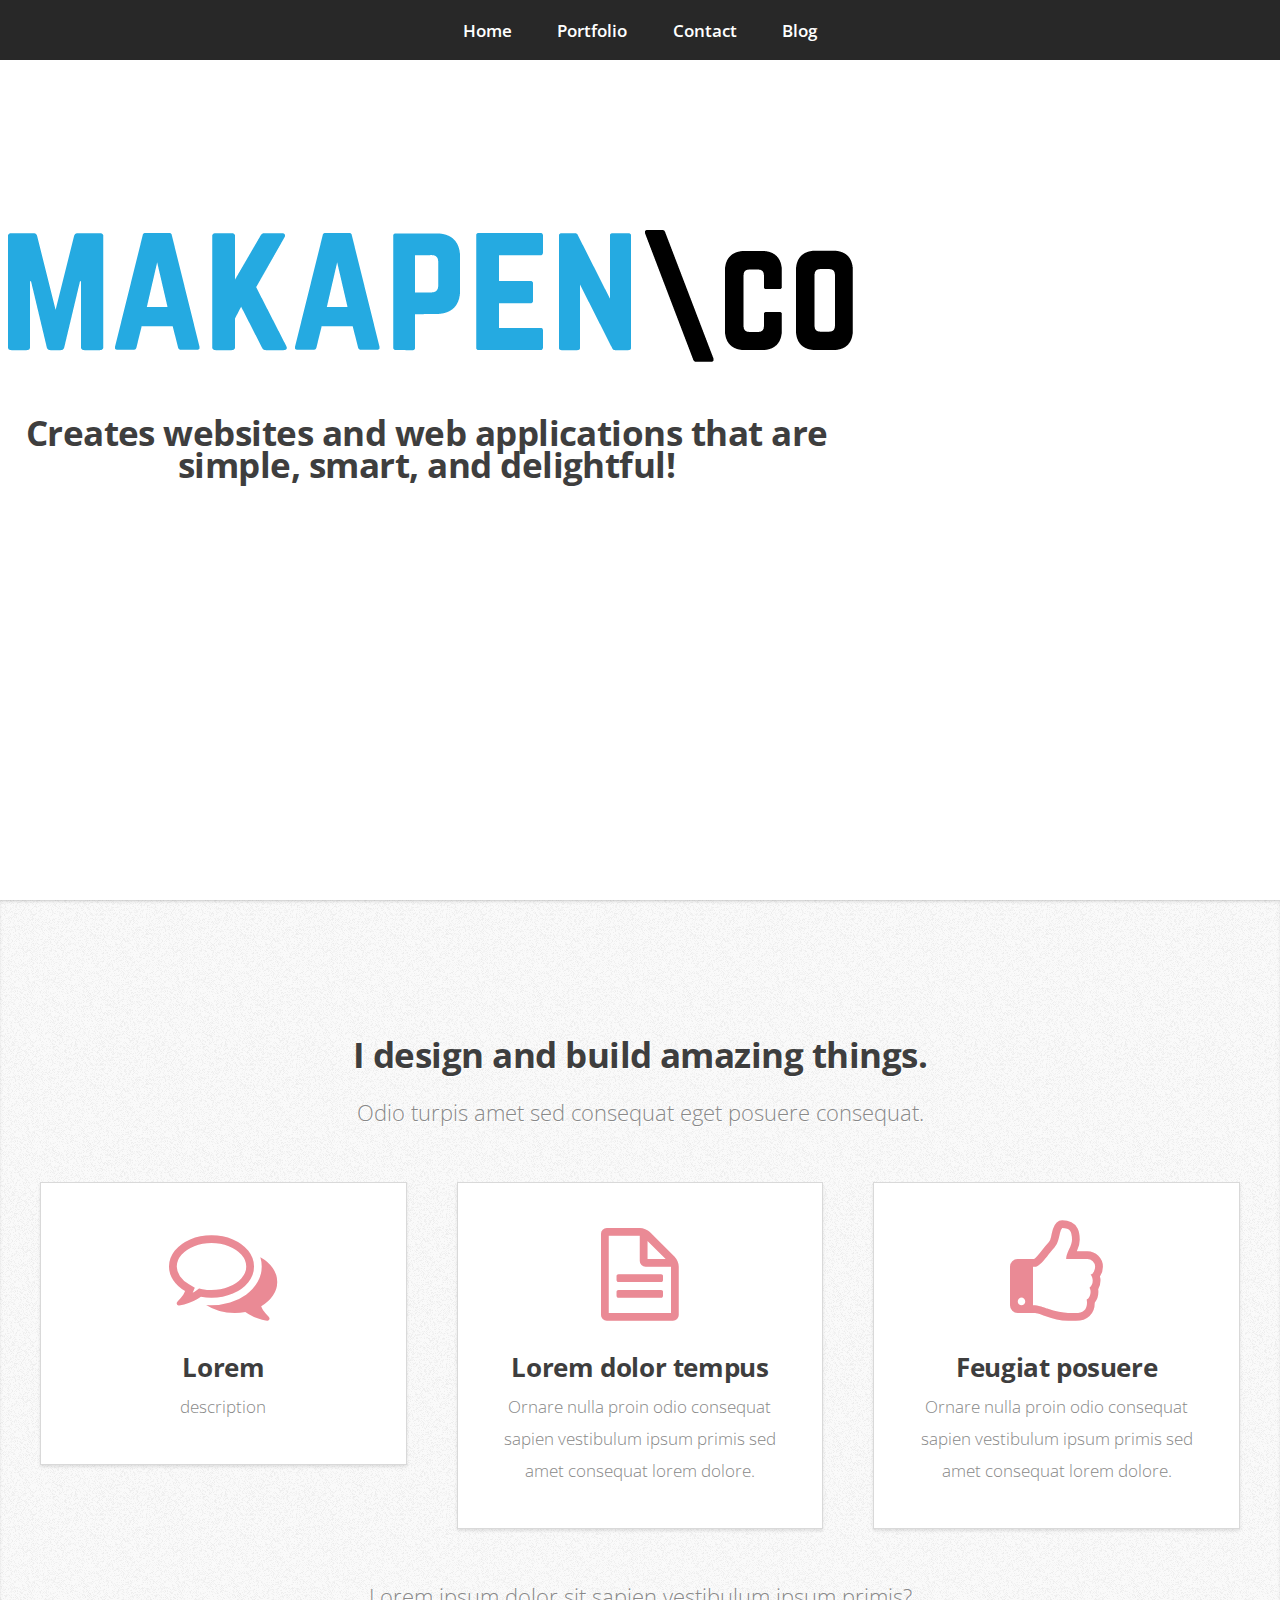
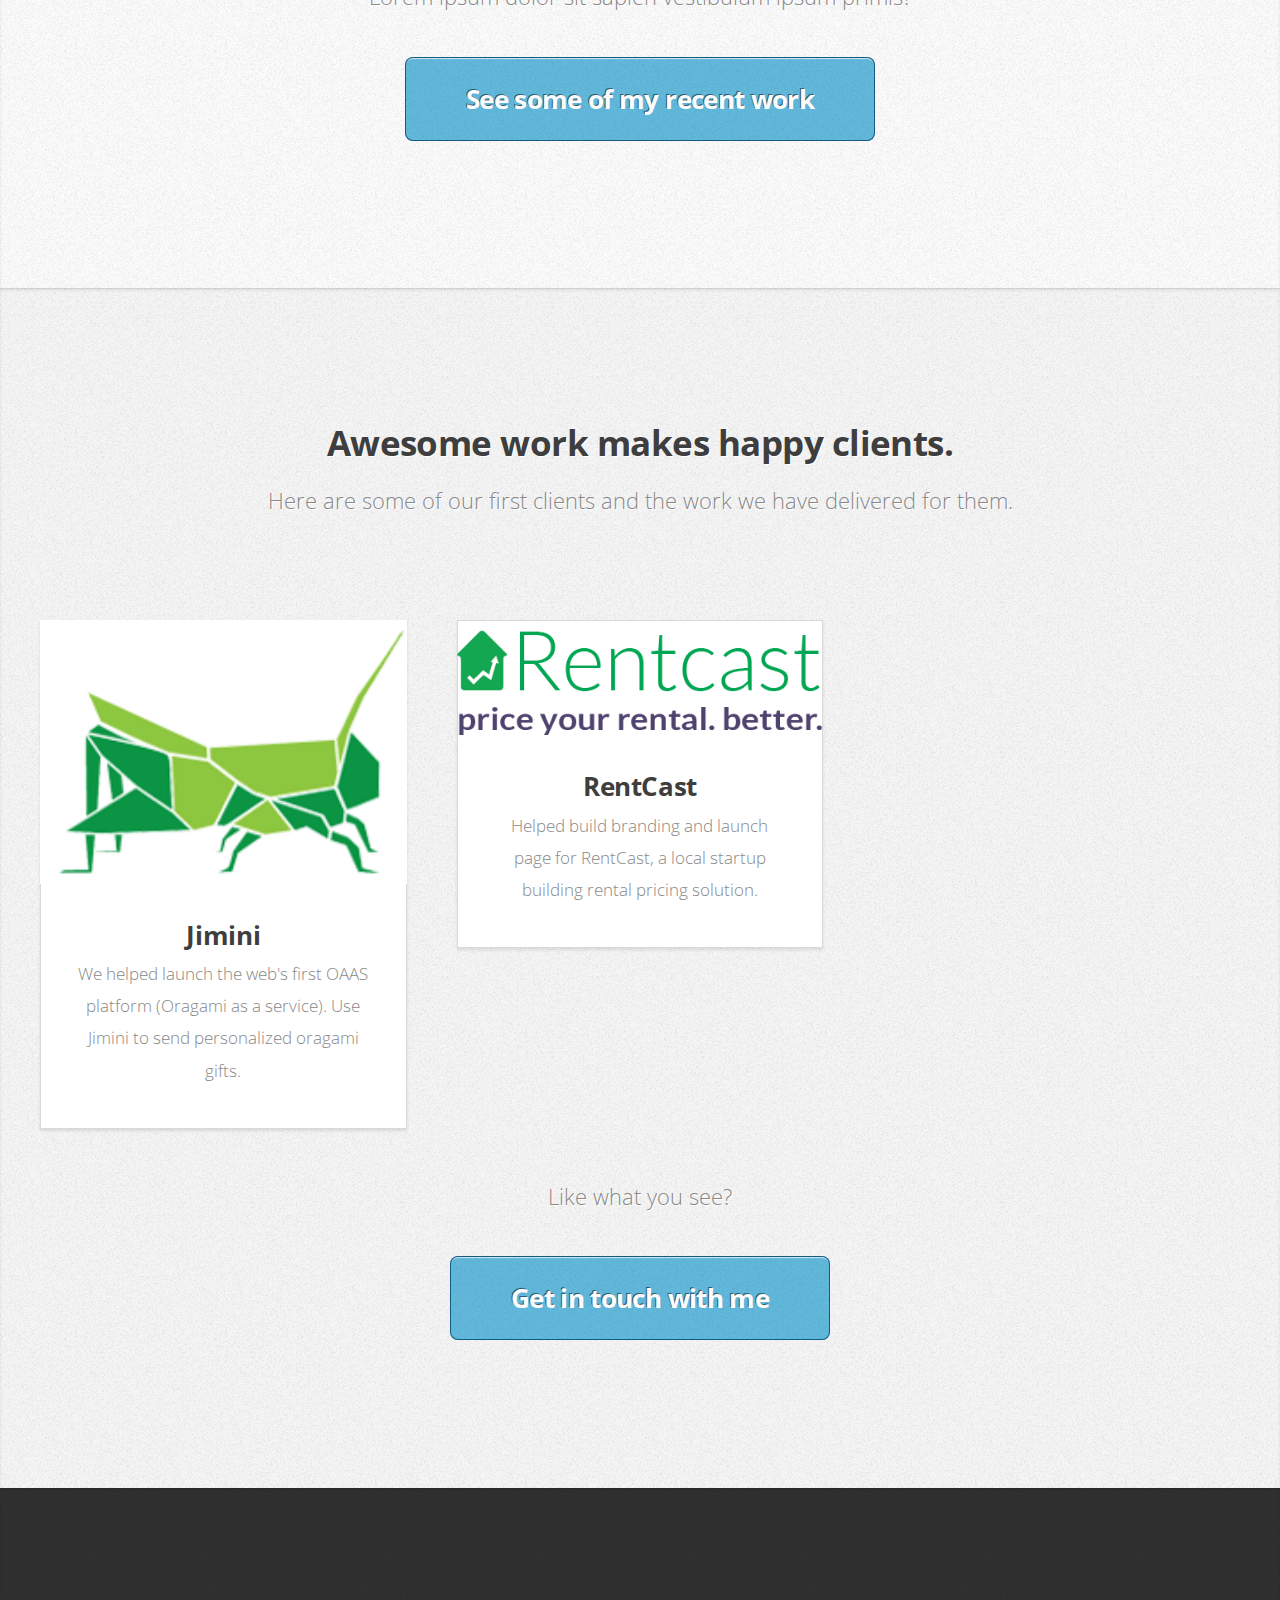
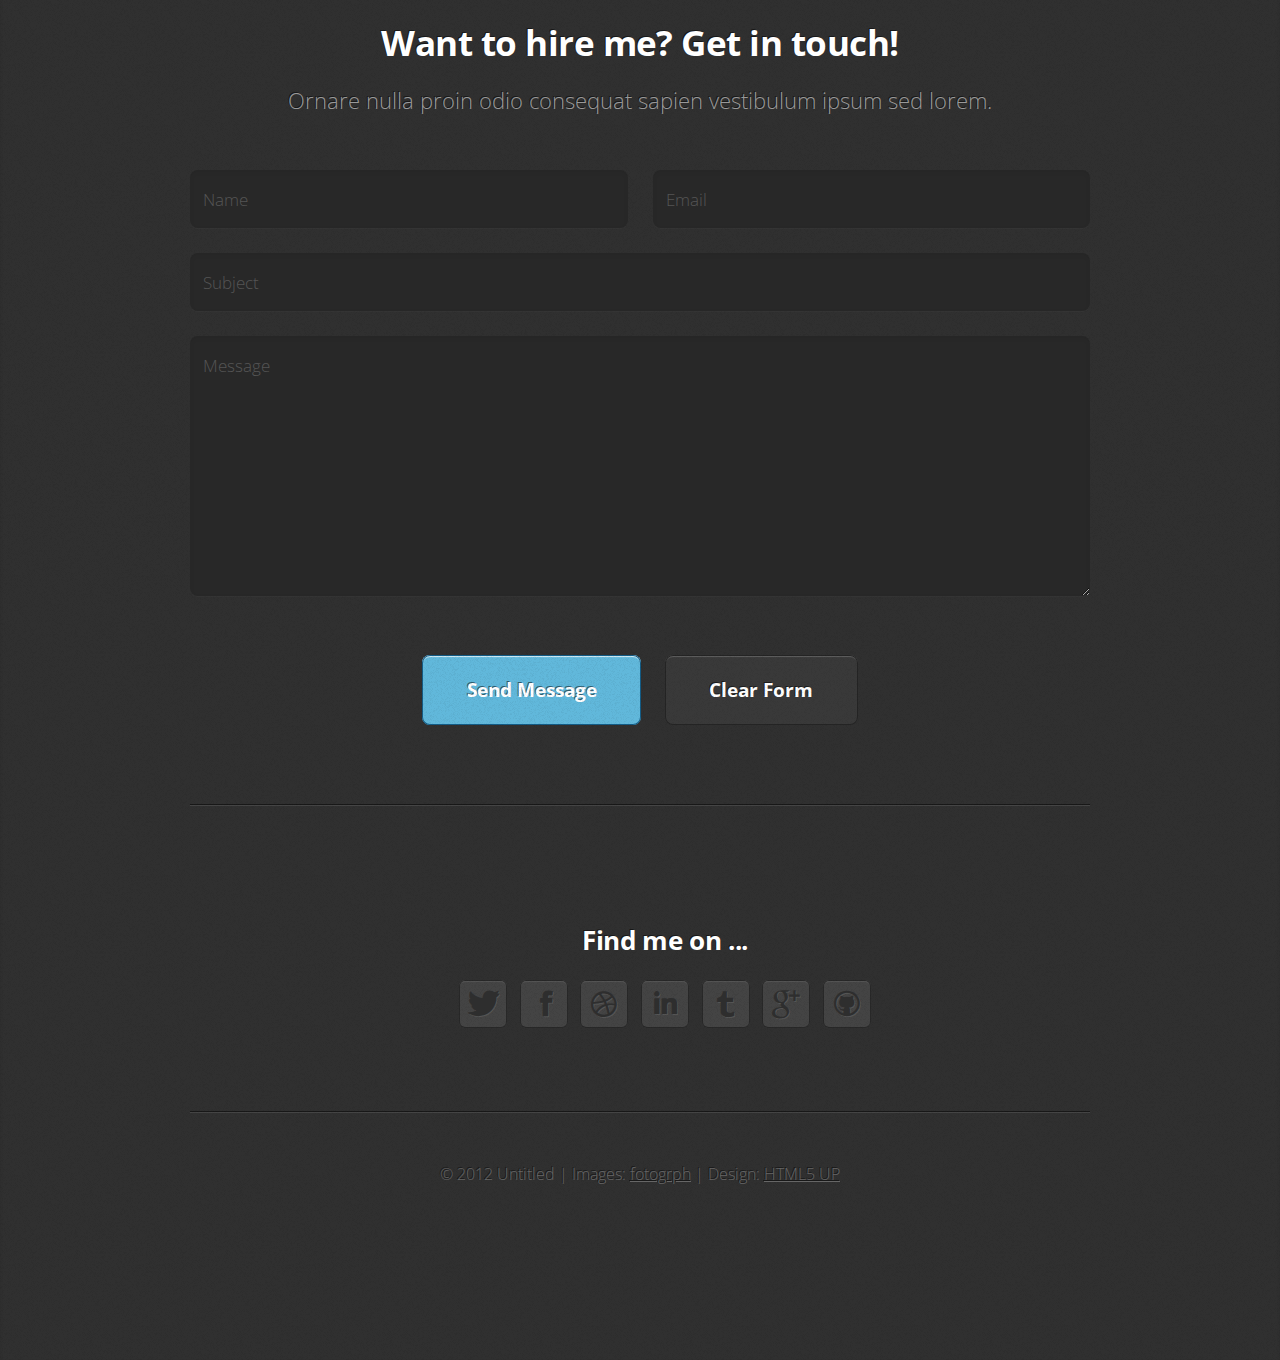
==== index.html @ a370ddaf "Merge branch 'master' of https://github.com/ewelaryba/Makapen-" ====
<!DOCTYPE HTML>
<!--
	Miniport 2.0 by HTML5 UP
	html5up.net | @n33co
	Free for personal and commercial use under the CCA 3.0 license (html5up.net/license)
-->
<html>
	<head>
		<title>Makapen.co</title>
		<meta http-equiv="content-type" content="text/html; charset=utf-8" />
		<meta name="description" content="" />
		<meta name="keywords" content="" />
		<link href="http://fonts.googleapis.com/css?family=Open+Sans:300,600,700" rel="stylesheet" />
		<script src="js/jquery.min.js"></script>
		<script src="js/config.js"></script>
		<script src="js/skel.min.js"></script>
		<noscript>
			<link rel="stylesheet" href="css/skel-noscript.css" />
			<link rel="stylesheet" href="css/style.css" />
			<link rel="stylesheet" href="css/style-desktop.css" />
		</noscript>
		<!--[if lte IE 9]><link rel="stylesheet" href="css/ie9.css" /><![endif]-->
		<!--[if lte IE 8]><script src="js/html5shiv.js"></script><link rel="stylesheet" href="css/ie8.css" /><![endif]-->
		<!--[if lte IE 7]><link rel="stylesheet" href="css/ie7.css" /><![endif]-->
	</head>
	<body>

		<!-- Nav -->
			<nav id="nav">
				<ul class="container">
					<li><a href="#top">Home</a></li>
					<li><a href="#portfolio">Portfolio</a></li>
					<li><a href="#contact">Contact</a></li>
					<li><a href="#blog">Blog</a></li>
				</ul>
			</nav>

		<!-- Home -->
			<div class="wrapper wrapper-style1 wrapper-first">
                        <div class="8u makapenIntro">   
							<h1>
                            <img  src="images/mklogo.png" alt="Makapen Web Agency" />
							</h1>
							<h2>Creates websites and web applications that are simple, smart, and delightful!</h2>
					</div></div>
				


		<!-- Work -->
			<div class="wrapper wrapper-style2">
				<article id="work">
					<header>
						<h2>I design and build amazing things.</h2>
						<span>Odio turpis amet sed consequat eget posuere consequat.</span>
					</header>
					<div class="container">
						<div class="row">
							<div class="4u">
								<section class="box box-style1">
									<span class="icon featured-icon icon-comments-alt"></span>
									<h3>Lorem</h3>
									<p>description</p>
								</section>
							</div>
							<div class="4u">
								<section class="box box-style1">
									<span class="icon featured-icon icon-file-alt"></span>
									<h3>Lorem dolor tempus</h3>
									<p>Ornare nulla proin odio consequat sapien vestibulum ipsum primis sed amet consequat lorem dolore.</p>
								</section>
							</div>
							<div class="4u">
								<section class="box box-style1">
									<span class="icon featured-icon icon-thumbs-up"></span>
									<h3>Feugiat posuere</h3>
									<p>Ornare nulla proin odio consequat sapien vestibulum ipsum primis sed amet consequat lorem dolore.</p>
								</section>
							</div>
						</div>
					</div>
					<footer>
						<p>Lorem ipsum dolor sit sapien vestibulum ipsum primis?</p>
						<a href="#portfolio" class="button button-big">See some of my recent work</a>
					</footer>
				</article>
			</div>

		<!-- Portfolio -->
			<div class="wrapper wrapper-style3">
				<article id="portfolio">
					<header>
						<h2>Awesome work makes happy clients.</h2>
						<span>Here are some of our first clients and the work we have delivered for them.</span>
					</header>
					<div class="container">
						<div class="row">
							<div class="12u">
							</div>
						</div>
						<div class="row">
							<div class="4u">
								<article class="box box-style2">
									<a href="http://jimini.co" class="image image-full"><img src="images/cricket.png" alt="" /></a>
									<h3><a href="http://flypixel.com/generic-smartphone/8949517882265310">Jimini</a></h3>
                                    <p>We helped launch the web's first OAAS platform (Oragami as a service). Use Jimini to send personalized oragami gifts.</p>
								</article>
							</div>
							<div class="4u">
								<article class="box box-style2">
									<a href="http://rencast.co" class="image image-full"><img src="images/rentcastlogo.png" alt="" /></a>
									<h3><a href="http://flypixel.com/n33">RentCast</a></h3>
									<p>Helped build branding and launch page for RentCast, a local startup building rental pricing solution.</p>
								</article>
							</div>
						</div>
					</div>
					<footer>
						<p>Like what you see?</p>
						<a href="#contact" class="button button-big">Get in touch with me</a>
					</footer>
				</article>
			</div>

		<!-- Contact -->
			<div class="wrapper wrapper-style4">
				<article id="contact" class="container small">
					<header>
						<h2>Want to hire me? Get in touch!</h2>
						<span>Ornare nulla proin odio consequat  sapien vestibulum ipsum sed lorem.</span>
					</header>
					<div>
						<div class="row">
							<div class="12u">
								<form method="post" action="#">
									<div>
										<div class="row half">
											<div class="6u">
												<input type="text" name="name" id="name" placeholder="Name" />
											</div>
											<div class="6u">
												<input type="text" name="email" id="email" placeholder="Email" />
											</div>
										</div>
										<div class="row half">
											<div class="12u">
												<input type="text" name="subject" id="subject" placeholder="Subject" />
											</div>
										</div>
										<div class="row half">
											<div class="12u">
												<textarea name="message" id="message" placeholder="Message"></textarea>
											</div>
										</div>
										<div class="row">
											<div class="12u">
												<a href="#" class="button form-button-submit">Send Message</a>
												<a href="#" class="button button-alt form-button-reset">Clear Form</a>
											</div>
										</div>
									</div>
								</form>
							</div>
						</div>
						<div class="row row-special">
							<div class="12u">
								<h3>Find me on ...</h3>
								<ul class="social">
									<li class="twitter"><a href="http://twitter.com/n33co" class="icon icon-twitter"><span>Twitter</span></a></li>
									<li class="facebook"><a href="#" class="icon icon-facebook"><span>Facebook</span></a></li>
									<li class="dribbble"><a href="http://dribbble.com/n33" class="icon icon-dribbble"><span>Dribbble</span></a></li>
									<li class="linkedin"><a href="#" class="icon icon-linkedin"><span>LinkedIn</span></a></li>
									<li class="tumblr"><a href="#" class="icon icon-tumblr"><span>Tumblr</span></a></li>
									<li class="googleplus"><a href="#" class="icon icon-google-plus"><span>Google+</span></a></li>
									<li class="github"><a href="http://github.com/n33" class="icon icon-github"><span>Github</span></a></li>
									<!--
									<li class="rss"><a href="#" class="icon icon-rss"><span>RSS</span></a></li>
									<li class="instagram"><a href="#" class="icon icon-instagram"><span>Instagram</span></a></li>
									<li class="foursquare"><a href="#" class="icon icon-foursquare"><span>Foursquare</span></a></li>
									<li class="skype"><a href="#" class="icon icon-skype"><span>Skype</span></a></li>
									<li class="soundcloud"><a href="#" class="icon icon-soundcloud"><span>Soundcloud</span></a></li>
									<li class="youtube"><a href="#" class="icon icon-youtube"><span>YouTube</span></a></li>
									<li class="blogger"><a href="#" class="icon icon-blogger"><span>Blogger</span></a></li>
									<li class="flickr"><a href="#" class="icon icon-flickr"><span>Flickr</span></a></li>
									<li class="vimeo"><a href="#" class="icon icon-vimeo"><span>Vimeo</span></a></li>
									-->
								</ul>
							</div>
						</div>
					</div>
					<footer>
						<p id="copyright">
							&copy; 2012 Untitled | Images: <a href="http://fotogrph.com">fotogrph</a> | Design: <a href="http://html5up.net/">HTML5 UP</a>
						</p>
					</footer>
				</article>
			</div>


	</body>
</html>
---- css/skel-noscript.css ----
/* Resets (http://meyerweb.com/eric/tools/css/reset/ | v2.0 | 20110126 | License: none (public domain)) */

	html,body,div,span,applet,object,iframe,h1,h2,h3,h4,h5,h6,p,blockquote,pre,a,abbr,acronym,address,big,cite,code,del,dfn,em,img,ins,kbd,q,s,samp,small,strike,strong,sub,sup,tt,var,b,u,i,center,dl,dt,dd,ol,ul,li,fieldset,form,label,legend,table,caption,tbody,tfoot,thead,tr,th,td,article,aside,canvas,details,embed,figure,figcaption,footer,header,hgroup,menu,nav,output,ruby,section,summary,time,mark,audio,video{margin:0;padding:0;border:0;font-size:100%;font:inherit;vertical-align:baseline;}article,aside,details,figcaption,figure,footer,header,hgroup,menu,nav,section{display:block;}body{line-height:1;}ol,ul{list-style:none;}blockquote,q{quotes:none;}blockquote:before,blockquote:after,q:before,q:after{content:'';content:none;}table{border-collapse:collapse;border-spacing:0;}body{-webkit-text-size-adjust:none}

/* Box Model */

	*, *:before, *:after {
		-moz-box-sizing: border-box;
		-webkit-box-sizing: border-box;
		-o-box-sizing: border-box;
		-ms-box-sizing: border-box;
		box-sizing: border-box;
	}

/* Container */

	body {
		min-width: 1200px;
	}

	.container {
		width: 1200px;
		margin: 0 auto;
	}

	/* Modifiers */
	
		.container.small {
			width: 900px;
		}

		.container.big {
			width: 100%;
			max-width: 1500px;
			min-width: 1200px;
		}

/* Grid */

	/* Cells */

		.\31 2u { width: 100% }
		.\31 1u { width: 91.6666666667% }
		.\31 0u { width: 83.3333333333% }
		.\39 u { width: 75% }
		.\38 u { width: 66.6666666667% }
		.\37 u { width: 58.3333333333% }
		.\36 u { width: 50% }
		.\35 u { width: 41.6666666667% }
		.\34 u { width: 33.3333333333% }
		.\33 u { width: 25% }
		.\32 u { width: 16.6666666667% }
		.\31 u { width: 8.3333333333% }
		.\-11u { margin-left: 91.6666666667% }
		.\-10u { margin-left: 83.3333333333% }
		.\-9u { margin-left: 75% }
		.\-8u { margin-left: 66.6666666667% }
		.\-7u { margin-left: 58.3333333333% }
		.\-6u { margin-left: 50% }
		.\-5u { margin-left: 41.6666666667% }
		.\-4u { margin-left: 33.3333333333% }
		.\-3u { margin-left: 25% }
		.\-2u { margin-left: 16.6666666667% }
		.\-1u { margin-left: 8.3333333333% }

		.row > * {
			padding: 40px 0 0 40px;
			float: left;
			-moz-box-sizing: border-box;
			-webkit-box-sizing: border-box;
			-o-box-sizing: border-box;
			-ms-box-sizing: border-box;
			box-sizing: border-box;
		}

		.row + .row > * {
			padding-top: 40px;
		}

		.row {
			margin-left: -40px;
		}

	/* Rows */

		.row:after {
			content: '';
			display: block;
			clear: both;
			height: 0;
		}

		.row:first-child > * {
			padding-top: 0;
		}

		.row > * {
			padding-top: 0;
		}

		/* Modifiers */

			/* Flush */

				.row.flush {
					margin-left: 0;
				}

				.row.flush > * {
					padding: 0 !important;
				}

			/* Quarter */

				.row.quarter > * {
					padding: 10px 0 0 10px;
				}

				.row.quarter + .row.quarter > * {
					padding-top: 10px;
				}

				.row.quarter {
					margin-left: -10px;
				}

			/* Half */

				.row.half > * {
					padding: 20px 0 0 20px;
				}

				.row.half + .row.half > * {
					padding-top: 20px;
				}

				.row.half {
					margin-left: -20px;
				}

			/* One and (a) Half */

				.row.oneandhalf > * {
					padding: 60px 0 0 60px;
				}

				.row.oneandhalf + .row.oneandhalf > * {
					padding-top: 60px;
				}

				.row.oneandhalf {
					margin-left: -60px;
				}

			/* Double */

				.row.double > * {
					padding: 80px 0 0 80px;
				}

				.row.double + .row.double > * {
					padding-top: 80px;
				}

				.row.double {
					margin-left: -80px;
				}
---- css/style.css ----
@charset 'UTF-8';

@font-face
{
	font-family: 'FontAwesome';
	src: url('fonts/fontawesome-webfont.eot?v=3.0.1');
	src: url('fonts/fontawesome-webfont.eot?#iefix&v=3.0.1') format('embedded-opentype'),
	     url('fonts/fontawesome-webfont.woff?v=3.0.1') format('woff'),
	     url('fonts/fontawesome-webfont.ttf?v=3.0.1') format('truetype'),
	     url('fonts/fontawesome-webfont.svg#FontAwesome') format('svg');
	font-weight: normal;
	font-style: normal;
}
@font-face
{
	font-family: 'Font-Awesome-Social';
	src: url('fonts/fontawesome-social-webfont.eot');
	src: url('fonts/fontawesome-social-webfont.eot?#iefix') format('embedded-opentype'),
	     url('fonts/fontawesome-social-webfont.woff') format('woff'),
		 url('fonts/fontawesome-social-webfont.ttf') format('truetype'),
		 url('fonts/fontawesome-social-webfont.svg#Font-Awesome-More') format('svg');
	font-weight: normal;
	font-style: normal;
}

/*
	Miniport 2.0 by HTML5 UP
	html5up.net | @n33co
	Free for personal and commercial use under the CCA 3.0 license (html5up.net/license)
*/

/*********************************************************************************/
/* Basic                                                                         */
/*********************************************************************************/

	*
	{
		-moz-box-sizing: border-box;
		-webkit-box-sizing: border-box;
		-o-box-sizing: border-box;
		-ms-box-sizing: border-box;
		box-sizing: border-box;
	}

	body, input, textarea
	{
		font-family: 'Open Sans', sans-serif;
		line-height: 1.85em;
		color: #888;
		font-weight: 300;
	}

	a
	{
		color: #3B95C6;
		text-decoration: underline;
		-moz-transition: color .2s ease-in-out;
		-webkit-transition: color .2s ease-in-out;
		-o-transition: color .2s ease-in-out;
		-ms-transition: color .2s ease-in-out;
		transition: color .2s ease-in-out;
	}
	
		a:hover
		{
			color: #1B75A6 !important;
		}

		a img
		{
			border: 0;
		}

	strong, b
	{
		font-weight: 600;
		color: #3e3e3e;
	}
	
	h1, h2, h3, h4, h5, h6
	{
		color: #3e3e3e;
	}
	
		h1 a, h2 a, h3 a, h4 a, h5 a, h6 a
		{
			text-decoration: none;
			color: inherit;
		}
	
	h2, h3, h4, h5, h6
	{
		font-weight: 700;
	}
	
	h1
	{
		font-weight: 300;
	}
	
		h1 strong
		{
			font-weight: 700;
		}
	
	em, i
	{
		font-style: italic;
	}
	
	form
	{
	}
	
		form input,
		form select,
		form textarea
		{
			-webkit-appearance: none;
		}

		form input[type=text],
		form input[type=password],
		form select,
		form textarea
		{
			border: 0;
			padding: 0.75em;
			font-size: 1em;
			border-radius: 8px;
			background: #282828;
			color: #bbb;
			box-shadow: inset 0px 2px 5px 0px rgba(0,0,0,0.05), 0px 1px 0px 0px rgba(255,255,255,0.025);
			width: 100%;
			-moz-transition: background .2s ease-in-out, box-shadow .2s ease-in-out;
			-webkit-transition: background .2s ease-in-out, box-shadow .2s ease-in-out;
			-o-transition: background .2s ease-in-out, box-shadow .2s ease-in-out;
			-ms-transition: background .2s ease-in-out, box-shadow .2s ease-in-out;
			transition: background .2s ease-in-out, box-shadow .2s ease-in-out;
		}

		form input[type=text]:focus,
		form input[type=password]:focus,
		form select:focus,
		form textarea:focus
		{
			background: #252525;
			box-shadow: inset 0px 2px 5px 0px rgba(0,0,0,0.05), 0px 1px 0px 0px rgba(255,255,255,0.025), inset 0px 0px 2px 1px #74CAEE;
		}

		form textarea
		{
			height: 15em;
		}
		
		form .formerize-placeholder
		{
			color: #555 !important;
		}

		form ::-webkit-input-placeholder
		{
			color: #555 !important;
		}

		form :-moz-placeholder
		{
			color: #555 !important;
		}

		form ::-moz-placeholder
		{
			color: #555 !important;
		}

		form :-ms-input-placeholder
		{
			color: #555 !important;
		}

		form ::-moz-focus-inner
		{
			border: 0;
		}

	br.clear
	{
		clear: both;
	}
	
	p, ul, ol, dl, table
	{
		margin-bottom: 2em;
	}
	
	section,
	article
	{
		margin-bottom: 3em;
	}
	
	section > :last-child,
	article > :last-child
	{
		margin-bottom: 0;
	}

	section:last-child,
	article:last-child
	{
		margin-bottom: 0;
	}

	.image
	{
		display: inline-block;
	}
	
		.image img
		{
			display: block;
			width: 100%;
		}

	.image-full
	{
		display: block;
		width: 100%;
		margin: 0 0 2em 0;
	}
	
	.image-left
	{
		float: left;
		margin: 0 2em 2em 0;
	}
	
	.image-centered
	{
		display: block;
		margin: 0 0 2em 0;
	}

		.image-centered img
		{
			margin: 0 auto;
			width: auto;
		}
	
	.button
	{
		position: relative;
		display: inline-block;
		color: #fff;
		text-decoration: none;
		font-weight: 700;
		border: 0;
		outline: 0;
		cursor: pointer;
		border-radius: 8px;
		text-shadow: -1px -1px 0.5px rgba(0,0,0,0.5);
		overflow: hidden;
		background: #61b8db;
		box-shadow: inset 0px 0px 0px 1px #135c86, inset 0px 2px 1px 0px rgba(255,255,255,0.75);
		-moz-transition: background-color .2s ease-in-out;
		-webkit-transition: background-color .2s ease-in-out;
		-o-transition: background-color .2s ease-in-out;
		-ms-transition: background-color .2s ease-in-out;
		transition: background-color .2s ease-in-out;
	}

		.button:before
		{
			content: '';
			display: block;
			position: absolute;
			left: 0;
			top: 0;
			width: 100%;
			height: 100%;
			background: url('images/bg.png');
		}

		.button:hover
		{
			background-color: #3399cc;
			color: #fff !important;
		}
		
		.button:active
		{
			box-shadow: inset 0px 0px 0px 1px #135c86, inset 0px -2px 1px 0px rgba(255,255,255,0.75);
			top: 1px;
		}
	
		.button-alt
		{
			background-color: #393939;
			box-shadow: inset 0px 0px 0px 1px #242424, inset 0px 2px 1px 0px rgba(255,255,255,0.2);
		}

			.button-alt:hover
			{
				background-color: #444;
			}
			
			.button-alt:active
			{
				
			}
	
		.button-big
		{
		}

	ul.social
	{
		cursor: default;
		margin: 0;
	}
	
		ul.social li
		{
			position: relative;
			display: inline-block;
			margin: 0.25em;
			top: 0;
			border-radius: 6px;
			overflow: hidden;
			background: #444;
			-moz-transition: background-color .2s ease-in-out, top .2s ease-in-out;
			-webkit-transition: background-color .2s ease-in-out, top .2s ease-in-out;
			-o-transition: background-color .2s ease-in-out, top .2s ease-in-out;
			-ms-transition: background-color .2s ease-in-out, top .2s ease-in-out;
			transition: background-color .2s ease-in-out, top .2s ease-in-out;
			box-shadow: inset 0px 0px 0px 1px #282828, inset 0px 2px 1px 0px rgba(255,255,255,0.1);
		}

			ul.social li:before
			{
				content: '';
				display: block;
				position: absolute;
				left: 0;
				top: 0;
				width: 100%;
				height: 100%;
				background: url('images/bg.png');
			}

			ul.social li.twitter:hover				{ background-color: #2DAAE4; }
			ul.social li.facebook:hover				{ background-color: #3C5A98; }
			ul.social li.dribbble:hover				{ background-color: #C4376B; }
			ul.social li.linkedin:hover				{ background-color: #006599; }
			ul.social li.tumblr:hover				{ background-color: #51718A; }
			ul.social li.googleplus:hover			{ background-color: #DA2713; }
			ul.social li.github:hover				{ background-color: #FAFAFA; }
			ul.social li.rss:hover					{ background-color: #F2600B; }
			ul.social li.instagram:hover			{ background-color: #E0D7C8; }
			ul.social li.foursquare:hover			{ background-color: #39A3D4; }
			ul.social li.skype:hover				{ background-color: #10BEF1; }
			ul.social li.soundcloud:hover			{ background-color: #FE5419; }
			ul.social li.youtube:hover				{ background-color: #BF2E25; }
			ul.social li.blogger:hover				{ background-color: #FF6501; }
			ul.social li.flickr:hover				{ background-color: #0062DB; }
			ul.social li.vimeo:hover				{ background-color: #4C8AB0; }

			ul.social li:hover
			{
				top: -5px;
			}

			ul.social li:active
			{
				top: 0;
			}

			ul.social li a
			{
				display: block;
				position: relative;
				width: 48px;
				height: 48px;
				outline: 0;
				color: #2E2E2E !important;
				line-height: 48px;
				font-size: 24px;
				text-shadow: 1px 1px 0px rgba(255,255,255,0.1);
			}
			
			ul.social li a span
			{
				display: block;
				text-indent: -9999px;
			}
			
	.box
	{
		background: #fff;
		box-shadow: inset 0px 0px 0px 1px rgba(0,0,0,0.15), 0px 2px 3px 0px rgba(0,0,0,0.1);
		text-align: center;
	}

		.box .image-full
		{
			position: relative;
		}

/*********************************************************************************/
/* Icons                                                                         */
/*********************************************************************************/

	/*
		Powered by:
		
		Font Awesome (http://fortawesome.github.com/Font-Awesome/)
		Font Awesome More (http://gregoryloucas.github.com/Font-Awesome-More/)
	*/

	.icon
	{
		text-decoration: none;
	}

		.icon:before
		{
			font-size: 1.25em;
			text-decoration: none;
			font-family: FontAwesome;
			font-weight: normal;
			font-style: normal;
			-webkit-text-rendering: optimizeLegibility;
			-moz-text-rendering: optimizeLegibility;
			-ms-text-rendering: optimizeLegibility;
			-o-text-rendering: optimizeLegibility;
			text-rendering: optimizeLegibility;
			-webkit-font-smoothing: antialiased;
			-moz-font-smoothing: antialiased;
			-ms-font-smoothing: antialiased;
			-o-font-smoothing: antialiased;
			font-smoothing: antialiased;
			-webkit-font-feature-settings: "liga" 1, "dlig" 1;
			-moz-font-feature-settings: "liga=1, dlig=1";
			-ms-font-feature-settings: "liga" 1, "dlig" 1;
			-o-font-feature-settings: "liga" 1, "dlig" 1;
			font-feature-settings: "liga" 1, "dlig" 1;
		}

		.icon-glass:before                { content: "\f000"; }
		.icon-music:before                { content: "\f001"; }
		.icon-search:before               { content: "\f002"; }
		.icon-envelope:before             { content: "\f003"; }
		.icon-heart:before                { content: "\f004"; }
		.icon-star:before                 { content: "\f005"; }
		.icon-star-empty:before           { content: "\f006"; }
		.icon-user:before                 { content: "\f007"; }
		.icon-film:before                 { content: "\f008"; }
		.icon-th-large:before             { content: "\f009"; }
		.icon-th:before                   { content: "\f00a"; }
		.icon-th-list:before              { content: "\f00b"; }
		.icon-ok:before                   { content: "\f00c"; }
		.icon-remove:before               { content: "\f00d"; }
		.icon-zoom-in:before              { content: "\f00e"; }

		.icon-zoom-out:before             { content: "\f010"; }
		.icon-off:before                  { content: "\f011"; }
		.icon-signal:before               { content: "\f012"; }
		.icon-cog:before                  { content: "\f013"; }
		.icon-trash:before                { content: "\f014"; }
		.icon-home:before                 { content: "\f015"; }
		.icon-file:before                 { content: "\f016"; }
		.icon-time:before                 { content: "\f017"; }
		.icon-road:before                 { content: "\f018"; }
		.icon-download-alt:before         { content: "\f019"; }
		.icon-download:before             { content: "\f01a"; }
		.icon-upload:before               { content: "\f01b"; }
		.icon-inbox:before                { content: "\f01c"; }
		.icon-play-circle:before          { content: "\f01d"; }
		.icon-repeat:before               { content: "\f01e"; }

		/* \f020 doesn't work in Safari. all shifted one down */
		.icon-refresh:before              { content: "\f021"; }
		.icon-list-alt:before             { content: "\f022"; }
		.icon-lock:before                 { content: "\f023"; }
		.icon-flag:before                 { content: "\f024"; }
		.icon-headphones:before           { content: "\f025"; }
		.icon-volume-off:before           { content: "\f026"; }
		.icon-volume-down:before          { content: "\f027"; }
		.icon-volume-up:before            { content: "\f028"; }
		.icon-qrcode:before               { content: "\f029"; }
		.icon-barcode:before              { content: "\f02a"; }
		.icon-tag:before                  { content: "\f02b"; }
		.icon-tags:before                 { content: "\f02c"; }
		.icon-book:before                 { content: "\f02d"; }
		.icon-bookmark:before             { content: "\f02e"; }
		.icon-print:before                { content: "\f02f"; }

		.icon-camera:before               { content: "\f030"; }
		.icon-font:before                 { content: "\f031"; }
		.icon-bold:before                 { content: "\f032"; }
		.icon-italic:before               { content: "\f033"; }
		.icon-text-height:before          { content: "\f034"; }
		.icon-text-width:before           { content: "\f035"; }
		.icon-align-left:before           { content: "\f036"; }
		.icon-align-center:before         { content: "\f037"; }
		.icon-align-right:before          { content: "\f038"; }
		.icon-align-justify:before        { content: "\f039"; }
		.icon-list:before                 { content: "\f03a"; }
		.icon-indent-left:before          { content: "\f03b"; }
		.icon-indent-right:before         { content: "\f03c"; }
		.icon-facetime-video:before       { content: "\f03d"; }
		.icon-picture:before              { content: "\f03e"; }

		.icon-pencil:before               { content: "\f040"; }
		.icon-map-marker:before           { content: "\f041"; }
		.icon-adjust:before               { content: "\f042"; }
		.icon-tint:before                 { content: "\f043"; }
		.icon-edit:before                 { content: "\f044"; padding-top: 1px; padding-left: 1px; }
		.icon-share:before                { content: "\f045"; }
		.icon-check:before                { content: "\f046"; }
		.icon-move:before                 { content: "\f047"; }
		.icon-step-backward:before        { content: "\f048"; }
		.icon-fast-backward:before        { content: "\f049"; }
		.icon-backward:before             { content: "\f04a"; }
		.icon-play:before                 { content: "\f04b"; }
		.icon-pause:before                { content: "\f04c"; }
		.icon-stop:before                 { content: "\f04d"; }
		.icon-forward:before              { content: "\f04e"; }

		.icon-fast-forward:before         { content: "\f050"; }
		.icon-step-forward:before         { content: "\f051"; }
		.icon-eject:before                { content: "\f052"; }
		.icon-chevron-left:before         { content: "\f053"; }
		.icon-chevron-right:before        { content: "\f054"; }
		.icon-plus-sign:before            { content: "\f055"; }
		.icon-minus-sign:before           { content: "\f056"; }
		.icon-remove-sign:before          { content: "\f057"; }
		.icon-ok-sign:before              { content: "\f058"; }
		.icon-question-sign:before        { content: "\f059"; }
		.icon-info-sign:before            { content: "\f05a"; }
		.icon-screenshot:before           { content: "\f05b"; }
		.icon-remove-circle:before        { content: "\f05c"; }
		.icon-ok-circle:before            { content: "\f05d"; }
		.icon-ban-circle:before           { content: "\f05e"; }

		.icon-arrow-left:before           { content: "\f060"; }
		.icon-arrow-right:before          { content: "\f061"; }
		.icon-arrow-up:before             { content: "\f062"; }
		.icon-arrow-down:before           { content: "\f063"; }
		.icon-share-alt:before            { content: "\f064"; }
		.icon-resize-full:before          { content: "\f065"; }
		.icon-resize-small:before         { content: "\f066"; }
		.icon-plus:before                 { content: "\f067"; }
		.icon-minus:before                { content: "\f068"; }
		.icon-asterisk:before             { content: "\f069"; }
		.icon-exclamation-sign:before     { content: "\f06a"; }
		.icon-gift:before                 { content: "\f06b"; }
		.icon-leaf:before                 { content: "\f06c"; }
		.icon-fire:before                 { content: "\f06d"; }
		.icon-eye-open:before             { content: "\f06e"; }

		.icon-eye-close:before            { content: "\f070"; }
		.icon-warning-sign:before         { content: "\f071"; }
		.icon-plane:before                { content: "\f072"; }
		.icon-calendar:before             { content: "\f073"; }
		.icon-random:before               { content: "\f074"; }
		.icon-comment:before              { content: "\f075"; }
		.icon-magnet:before               { content: "\f076"; }
		.icon-chevron-up:before           { content: "\f077"; }
		.icon-chevron-down:before         { content: "\f078"; }
		.icon-retweet:before              { content: "\f079"; }
		.icon-shopping-cart:before        { content: "\f07a"; }
		.icon-folder-close:before         { content: "\f07b"; }
		.icon-folder-open:before          { content: "\f07c"; }
		.icon-resize-vertical:before      { content: "\f07d"; }
		.icon-resize-horizontal:before    { content: "\f07e"; }

		.icon-bar-chart:before            { content: "\f080"; }
		.icon-twitter-sign:before         { content: "\f081"; }
		.icon-facebook-sign:before        { content: "\f082"; }
		.icon-camera-retro:before         { content: "\f083"; }
		.icon-key:before                  { content: "\f084"; }
		.icon-cogs:before                 { content: "\f085"; }
		.icon-comments:before             { content: "\f086"; }
		.icon-thumbs-up:before            { content: "\f087"; }
		.icon-thumbs-down:before          { content: "\f088"; }
		.icon-star-half:before            { content: "\f089"; }
		.icon-heart-empty:before          { content: "\f08a"; }
		.icon-signout:before              { content: "\f08b"; }
		.icon-linkedin-sign:before        { content: "\f08c"; }
		.icon-pushpin:before              { content: "\f08d"; }
		.icon-external-link:before        { content: "\f08e"; }

		.icon-signin:before               { content: "\f090"; }
		.icon-trophy:before               { content: "\f091"; }
		.icon-github-sign:before          { content: "\f092"; }
		.icon-upload-alt:before           { content: "\f093"; }
		.icon-lemon:before                { content: "\f094"; }
		.icon-phone:before                { content: "\f095"; }
		.icon-check-empty:before          { content: "\f096"; }
		.icon-bookmark-empty:before       { content: "\f097"; }
		.icon-phone-sign:before           { content: "\f098"; }
		.icon-twitter:before              { content: "\f099"; padding-left: 2px; }
		.icon-facebook:before             { content: "\f09a"; padding-left: 6px; }
		.icon-github:before               { content: "\f09b"; }
		.icon-unlock:before               { content: "\f09c"; }
		.icon-credit-card:before          { content: "\f09d"; }
		.icon-rss:before                  { content: "\f09e"; }

		.icon-hdd:before                  { content: "\f0a0"; }
		.icon-bullhorn:before             { content: "\f0a1"; }
		.icon-bell:before                 { content: "\f0a2"; }
		.icon-certificate:before          { content: "\f0a3"; }
		.icon-hand-right:before           { content: "\f0a4"; }
		.icon-hand-left:before            { content: "\f0a5"; }
		.icon-hand-up:before              { content: "\f0a6"; }
		.icon-hand-down:before            { content: "\f0a7"; }
		.icon-circle-arrow-left:before    { content: "\f0a8"; }
		.icon-circle-arrow-right:before   { content: "\f0a9"; }
		.icon-circle-arrow-up:before      { content: "\f0aa"; }
		.icon-circle-arrow-down:before    { content: "\f0ab"; }
		.icon-globe:before                { content: "\f0ac"; }
		.icon-wrench:before               { content: "\f0ad"; }
		.icon-tasks:before                { content: "\f0ae"; }

		.icon-filter:before               { content: "\f0b0"; }
		.icon-briefcase:before            { content: "\f0b1"; }
		.icon-fullscreen:before           { content: "\f0b2"; }

		.icon-group:before                { content: "\f0c0"; }
		.icon-link:before                 { content: "\f0c1"; }
		.icon-cloud:before                { content: "\f0c2"; }
		.icon-beaker:before               { content: "\f0c3"; }
		.icon-cut:before                  { content: "\f0c4"; }
		.icon-copy:before                 { content: "\f0c5"; }
		.icon-paper-clip:before           { content: "\f0c6"; }
		.icon-save:before                 { content: "\f0c7"; }
		.icon-sign-blank:before           { content: "\f0c8"; }
		.icon-reorder:before              { content: "\f0c9"; }
		.icon-list-ul:before              { content: "\f0ca"; }
		.icon-list-ol:before              { content: "\f0cb"; }
		.icon-strikethrough:before        { content: "\f0cc"; }
		.icon-underline:before            { content: "\f0cd"; }
		.icon-table:before                { content: "\f0ce"; }

		.icon-magic:before                { content: "\f0d0"; }
		.icon-truck:before                { content: "\f0d1"; }
		.icon-pinterest:before            { content: "\f0d2"; }
		.icon-pinterest-sign:before       { content: "\f0d3"; }
		.icon-google-plus-sign:before     { content: "\f0d4"; }
		.icon-google-plus:before          { content: "\f0d5"; }
		.icon-money:before                { content: "\f0d6"; }
		.icon-caret-down:before           { content: "\f0d7"; }
		.icon-caret-up:before             { content: "\f0d8"; }
		.icon-caret-left:before           { content: "\f0d9"; }
		.icon-caret-right:before          { content: "\f0da"; }
		.icon-columns:before              { content: "\f0db"; }
		.icon-sort:before                 { content: "\f0dc"; }
		.icon-sort-down:before            { content: "\f0dd"; }
		.icon-sort-up:before              { content: "\f0de"; }

		.icon-envelope-alt:before         { content: "\f0e0"; }
		.icon-linkedin:before             { content: "\f0e1"; }
		.icon-undo:before                 { content: "\f0e2"; }
		.icon-legal:before                { content: "\f0e3"; }
		.icon-dashboard:before            { content: "\f0e4"; }
		.icon-comment-alt:before          { content: "\f0e5"; }
		.icon-comments-alt:before         { content: "\f0e6"; }
		.icon-bolt:before                 { content: "\f0e7"; }
		.icon-sitemap:before              { content: "\f0e8"; }
		.icon-umbrella:before             { content: "\f0e9"; }
		.icon-paste:before                { content: "\f0ea"; }
		.icon-lightbulb:before            { content: "\f0eb"; }
		.icon-exchange:before             { content: "\f0ec"; }
		.icon-cloud-download:before       { content: "\f0ed"; }
		.icon-cloud-upload:before         { content: "\f0ee"; }

		.icon-user-md:before              { content: "\f0f0"; }
		.icon-stethoscope:before          { content: "\f0f1"; }
		.icon-suitcase:before             { content: "\f0f2"; }
		.icon-bell-alt:before             { content: "\f0f3"; }
		.icon-coffee:before               { content: "\f0f4"; }
		.icon-food:before                 { content: "\f0f5"; }
		.icon-file-alt:before             { content: "\f0f6"; }
		.icon-building:before             { content: "\f0f7"; }
		.icon-hospital:before             { content: "\f0f8"; }
		.icon-ambulance:before            { content: "\f0f9"; }
		.icon-medkit:before               { content: "\f0fa"; }
		.icon-fighter-jet:before          { content: "\f0fb"; }
		.icon-beer:before                 { content: "\f0fc"; }
		.icon-h-sign:before               { content: "\f0fd"; }
		.icon-plus-sign-alt:before        { content: "\f0fe"; }

		.icon-double-angle-left:before    { content: "\f100"; }
		.icon-double-angle-right:before   { content: "\f101"; }
		.icon-double-angle-up:before      { content: "\f102"; }
		.icon-double-angle-down:before    { content: "\f103"; }
		.icon-angle-left:before           { content: "\f104"; }
		.icon-angle-right:before          { content: "\f105"; }
		.icon-angle-up:before             { content: "\f106"; }
		.icon-angle-down:before           { content: "\f107"; }
		.icon-desktop:before              { content: "\f108"; }
		.icon-laptop:before               { content: "\f109"; }
		.icon-tablet:before               { content: "\f10a"; }
		.icon-mobile-phone:before         { content: "\f10b"; }
		.icon-circle-blank:before         { content: "\f10c"; }
		.icon-quote-left:before           { content: "\f10d"; }
		.icon-quote-right:before          { content: "\f10e"; }

		.icon-spinner:before              { content: "\f110"; }
		.icon-circle:before               { content: "\f111"; }
		.icon-reply:before                { content: "\f112"; }
		.icon-github-alt:before           { content: "\f113"; }
		.icon-folder-close-alt:before     { content: "\f114"; }
		.icon-folder-open-alt:before      { content: "\f115"; }

		.icon-blogger-sign:before,.icon-blogger:before,.icon-delicious:before,.icon-dribbble-sign:before,.icon-dribbble:before,.icon-dropbox:before,.icon-drupal:before,.icon-evernote-sign:before,.icon-evernote:before,.icon-flickr-sign:before,.icon-flickr:before,.icon-forrst-sign:before,.icon-forrst:before,.icon-foursquare-sign:before,.icon-foursquare:before,.icon-git-fork:before,.icon-hacker-news:before,.icon-instagram:before,.icon-lastfm-sign:before,.icon-lastfm:before,.icon-paypal:before,.icon-picasa-sign:before,.icon-picasa:before,.icon-reddit:before,.icon-share-this-sign:before,.icon-share-this:before,.icon-skype:before,.icon-soundcloud:before,.icon-spotify:before,.icon-stack-overflow:before,.icon-tumblr-sign:before,.icon-tumblr:before,.icon-vimeo-sign:before,.icon-vimeo:before,.icon-wordpress-sign:before,.icon-wordpress:before,.icon-yelp-sign:before,.icon-yelp:before,.icon-youtube-sign:before,.icon-youtube:before              {font-family:'Font-Awesome-Social'; }

		.icon-dropbox:before              { content: "\f300"; }
		.icon-drupal:before               { content: "\f301"; }
		.icon-git-fork:before             { content: "\f302"; }
		.icon-instagram:before            { content: "\f303"; }
		.icon-share-this-sign:before      { content: "\f304"; }
		.icon-share-this:before           { content: "\f305"; }
		.icon-foursquare-sign:before      { content: "\f306"; }
		.icon-foursquare:before           { content: "\f307"; }
		.icon-hacker-news:before          { content: "\f308"; }
		.icon-skype:before                { content: "\f309"; }
		.icon-spotify:before              { content: "\f30a"; }
		.icon-soundcloud:before           { content: "\f30b"; }
		.icon-paypal:before               { content: "\f30c"; }
		.icon-youtube-sign:before         { content: "\f30d"; }
		.icon-youtube:before              { content: "\f30e"; }
		.icon-reddit:before               { content: "\f30f"; }
		.icon-blogger-sign:before         { content: "\f310"; }
		.icon-blogger:before              { content: "\f311"; }
		.icon-dribbble-sign:before        { content: "\f312"; }
		.icon-dribbble:before             { content: "\f313"; }
		.icon-evernote-sign:before        { content: "\f314"; }
		.icon-evernote:before             { content: "\f315"; }
		.icon-flickr-sign:before          { content: "\f316"; }
		.icon-flickr:before               { content: "\f317"; }
		.icon-forrst-sign:before          { content: "\f318"; }
		.icon-forrst:before               { content: "\f319"; }
		.icon-delicious:before            { content: "\f31a"; }
		.icon-lastfm-sign:before          { content: "\f31b"; }
		.icon-lastfm:before               { content: "\f31c"; }
		.icon-picasa-sign:before          { content: "\f31d"; }
		.icon-picasa:before               { content: "\f31e"; }
		.icon-stack-overflow:before       { content: "\f320"; }
		.icon-tumblr-sign:before          { content: "\f321"; }
		.icon-tumblr:before               { content: "\f322"; }
		.icon-vimeo-sign:before           { content: "\f323"; }
		.icon-vimeo:before                { content: "\f324"; }
		.icon-wordpress-sign:before       { content: "\f325"; }
		.icon-wordpress:before            { content: "\f326"; }
		.icon-yelp-sign:before            { content: "\f327"; }
		.icon-yelp:before                 { content: "\f328"; }

	.featured-icon
	{
		font-size: 5em;
		color: #EA8A95;
		display: block;
		margin: 0.5em 0 0.65em 0;
	}

/*********************************************************************************/
/* Wrappers                                                                      */
/*********************************************************************************/

	.wrapper
	{
		background-image: url('images/bg.png');
		box-shadow: inset 0px 1px 0px 0px rgba(0,0,0,0.05), inset 0px 2px 3px 0px rgba(0,0,0,0.1);
	}

	.wrapper-first
	{
		box-shadow: none;
        height: 100vh;
	}

	.wrapper-style1
	{
		background-image: none;
		background-color: #fff;
	}
	
	.wrapper-style2
	{
		background-color: #fafafa;
		text-shadow: 1px 1px 0px #fff;
	}
	
	.wrapper-style3
	{
		background-color: #f4f4f4;
		text-shadow: 1px 1px 0px #fff;
	}

	.wrapper-style4
	{
		background-color: #303030;
		color: #999;
		text-shadow: -1px -1px 0px #181818;
	}

		.wrapper-style4 h1, 
		.wrapper-style4 h2, 
		.wrapper-style4 h3, 
		.wrapper-style4 h4, 
		.wrapper-style4 h5, 
		.wrapper-style4 h6
		{
			color: #fff;
		}
		
		.wrapper-style4 .row-special
		{
			border-top: solid 1px rgba(0,0,0,0.5);
			border-bottom: solid 1px rgba(0,0,0,0.5);
			box-shadow: inset 0px 1px 0px 0px rgba(255,255,255,0.1), 0px 1px 0px 0px rgba(255,255,255,0.1);
		}

/*********************************************************************************/
/* Nav                                                                           */
/*********************************************************************************/

	#nav
	{
		background-color: #282828;
		text-align: center;
		position: fixed;
		left: 0;
		top: 0;
		width: 100%;
		z-index: 10000;
		cursor: default;
	}
	
		#nav li
		{
			display: inline-block;
		}
		
		#nav a
		{
			position: relative;
			display: block;
			color: #fff;
			text-decoration: none;
			outline: 0;
		}
		
			#nav a:hover
			{
				color: #fff !important;
			}
			
			#nav a.active:before
			{
				content: '';
				display: block;
				position: absolute;
				bottom: -0.6em;
				left: 50%;
				margin-left: -0.75em;
				border-left: solid 0.75em transparent;
				border-right: solid 0.75em transparent;
				border-top: solid 0.6em #282828;
			}
			
/*********************************************************************************/
/* Articles                                                                      */
/*********************************************************************************/

	#top
	{
	}

		#top .me
		{
			border-radius: 50%;
			overflow: hidden;
		}

		#top p
		{
		}
	
			#top p a
			{
				color: inherit;
			}

/*********************************************************************************/
/* Copyright                                                                     */
/*********************************************************************************/

	#copyright
	{
		color: #666;
	}
	
		#copyright a
		{
			color: inherit;

			-moz-transition: color .2s ease-in-out;
			-webkit-transition: color .2s ease-in-out;
			-o-transition: color .2s ease-in-out;
			-ms-transition: color .2s ease-in-out;
			transition: color .2s ease-in-out;
		}
		
		#copyright a:hover
		{
			color: #777;
		}
---- css/style-desktop.css ----
/*
	Miniport 2.0 by HTML5 UP
	html5up.net | @n33co
	Free for personal and commercial use under the CCA 3.0 license (html5up.net/license)
*/

/*********************************************************************************/
/* Basic                                                                         */
/*********************************************************************************/

	body
	{
		font-size: 13pt;
	}

	h1
	{
		font-size: 3.25em;
		letter-spacing: -0.025em;
	}

	h2
	{
		font-size: 2em;
		letter-spacing: -0.015em;
	}
	
	h3
	{
		font-size: 1.5em;
		letter-spacing: -0.015em;
	}

	h1, h2, h3, h4, h5, h6
	{
		margin: 0 0 0.75em 0;
	}

	header
	{
		margin: 0 0 3em 0;
	}
	
		header > span
		{
			font-size: 1.25em;
		}

	footer
	{
		margin: 3em 0 0 0;
	}
	
		footer > p
		{
			font-size: 1.25em;
		}
	
	form
	{
	}
	
		form .button
		{
			margin: 0 0.5em 0 0.5em;
		}
	
	.button
	{
		padding: 1em 2.35em 1em 2.35em;
		font-size: 1.1em;
	}

		.button-big
		{
			font-size: 1.5em;
			letter-spacing: -0.025em;
		}

	.box
	{
		padding: 2em 2em 2.5em 2em;
	}

		.box h3
		{
			margin-bottom: 0.25em;
		}

		.box .image-centered
		{
			margin-bottom: 1.25em;
		}

		.box .image-full
		{
			position: relative;
			left: 2em;
			top: 2em;
			margin: -4em 0 4em -4em;
			width: auto;
		}

/*********************************************************************************/
/* Wrappers                                                                      */
/*********************************************************************************/

	.wrapper
	{
		padding: 8em 0 8em 0;
		text-align: center;
	}
	
		.wrapper-first
		{
			padding-top: 12em;
		}

		.wrapper-style4 .row-special
		{
			margin: 4em 0 0 0;
			padding: 4em 0 4em 0;
		}

/*********************************************************************************/
/* Nav                                                                           */
/*********************************************************************************/

	#nav
	{
	}

		#nav a:hover
		{
			background: #383838;
		}
		
		#nav a:active
		{
			background: #484848;
		}
	
		#nav a
		{
			padding: 0.2em 1em 0.2em 1em;
			margin: 0.6em 0.2em 0.6em 0.2em;
			font-weight: 600;
			border-radius: 8px;
			-moz-transition: background-color .2s ease-in-out;
			-webkit-transition: background-color .2s ease-in-out;
			-o-transition: background-color .2s ease-in-out;
			-ms-transition: background-color .2s ease-in-out;
			transition: background-color .2s ease-in-out;
			color: #fff;
		}
		
/*********************************************************************************/
/* Articles                                                                      */
/*********************************************************************************/

	#top
	{
		text-align: left;
	}

		#top .me
		{
			width: 20em;
			height: 20em;
			margin: 0;
		}

		#top h1
		{
			margin-top: 0.35em;
		}
	
		#top p
		{
			font-size: 1.5em;
			line-height: 1.75em;
		}
		
	#contact
	{
	}
	
		#contact footer
		{
			font-size: 0.9em;
		}
		
/*********************************************************************************/
/* Copyright                                                                     */
/*********************************************************************************/

	#copyright
	{
		font-size: 1em;
	}
---- css/ie9.css ----
/*
	Miniport 2.0 by HTML5 UP
	html5up.net | @n33co
	Free for personal and commercial use under the CCA 3.0 license (html5up.net/license)
*/

/*********************************************************************************/
/* Basic                                                                         */
/*********************************************************************************/

	.button
	{
		background-image: url('images/ie9/button.svg');
	}
	
		.button:active
		{
			background-image: url('images/ie9/button-active.svg');
		}
		
		.button-alt
		{
			background-image: url('images/ie9/button-alt.svg');
		}
		
			.button-alt:active
			{
				background-image: url('images/ie9/button-alt-active.svg');
			}

	ul.social
	{
	}
	
		ul.social li
		{
			background-image: url('images/ie9/social-li.svg');
		}
---- css/ie8.css ----
/*
	Miniport 2.0 by HTML5 UP
	html5up.net | @n33co
	Free for personal and commercial use under the CCA 3.0 license (html5up.net/license)
*/

/*********************************************************************************/
/* Basic                                                                         */
/*********************************************************************************/

	.box
	{
		border: solid 1px #ddd;
	}

/*********************************************************************************/
/* Icons                                                                         */
/*********************************************************************************/

	.featured-icon:before
	{
		font-size: 6em;
	}

/*********************************************************************************/
/* Wrappers                                                                      */
/*********************************************************************************/

	.wrapper
	{
		border-top: solid 1px #ddd;
	}
---- css/ie7.css ----
/*
	Miniport 2.0 by HTML5 UP
	html5up.net | @n33co
	Free for personal and commercial use under the CCA 3.0 license (html5up.net/license)
*/

/*********************************************************************************/
/* Basic                                                                         */
/*********************************************************************************/

	ul.social
	{
		overflow: hidden;
	}
	
		ul.social li
		{
			display: inline;
		}

	.box
	{
	}

		.box .image-full
		{
			left: 0;
			top: 0;
			margin: 0 0 2em 0;
		}

/*********************************************************************************/
/* Nav                                                                           */
/*********************************************************************************/

	#nav
	{
	}

		#nav ul
		{
			overflow: hidden;
		}
	
		#nav li
		{
			display: inline;
		}
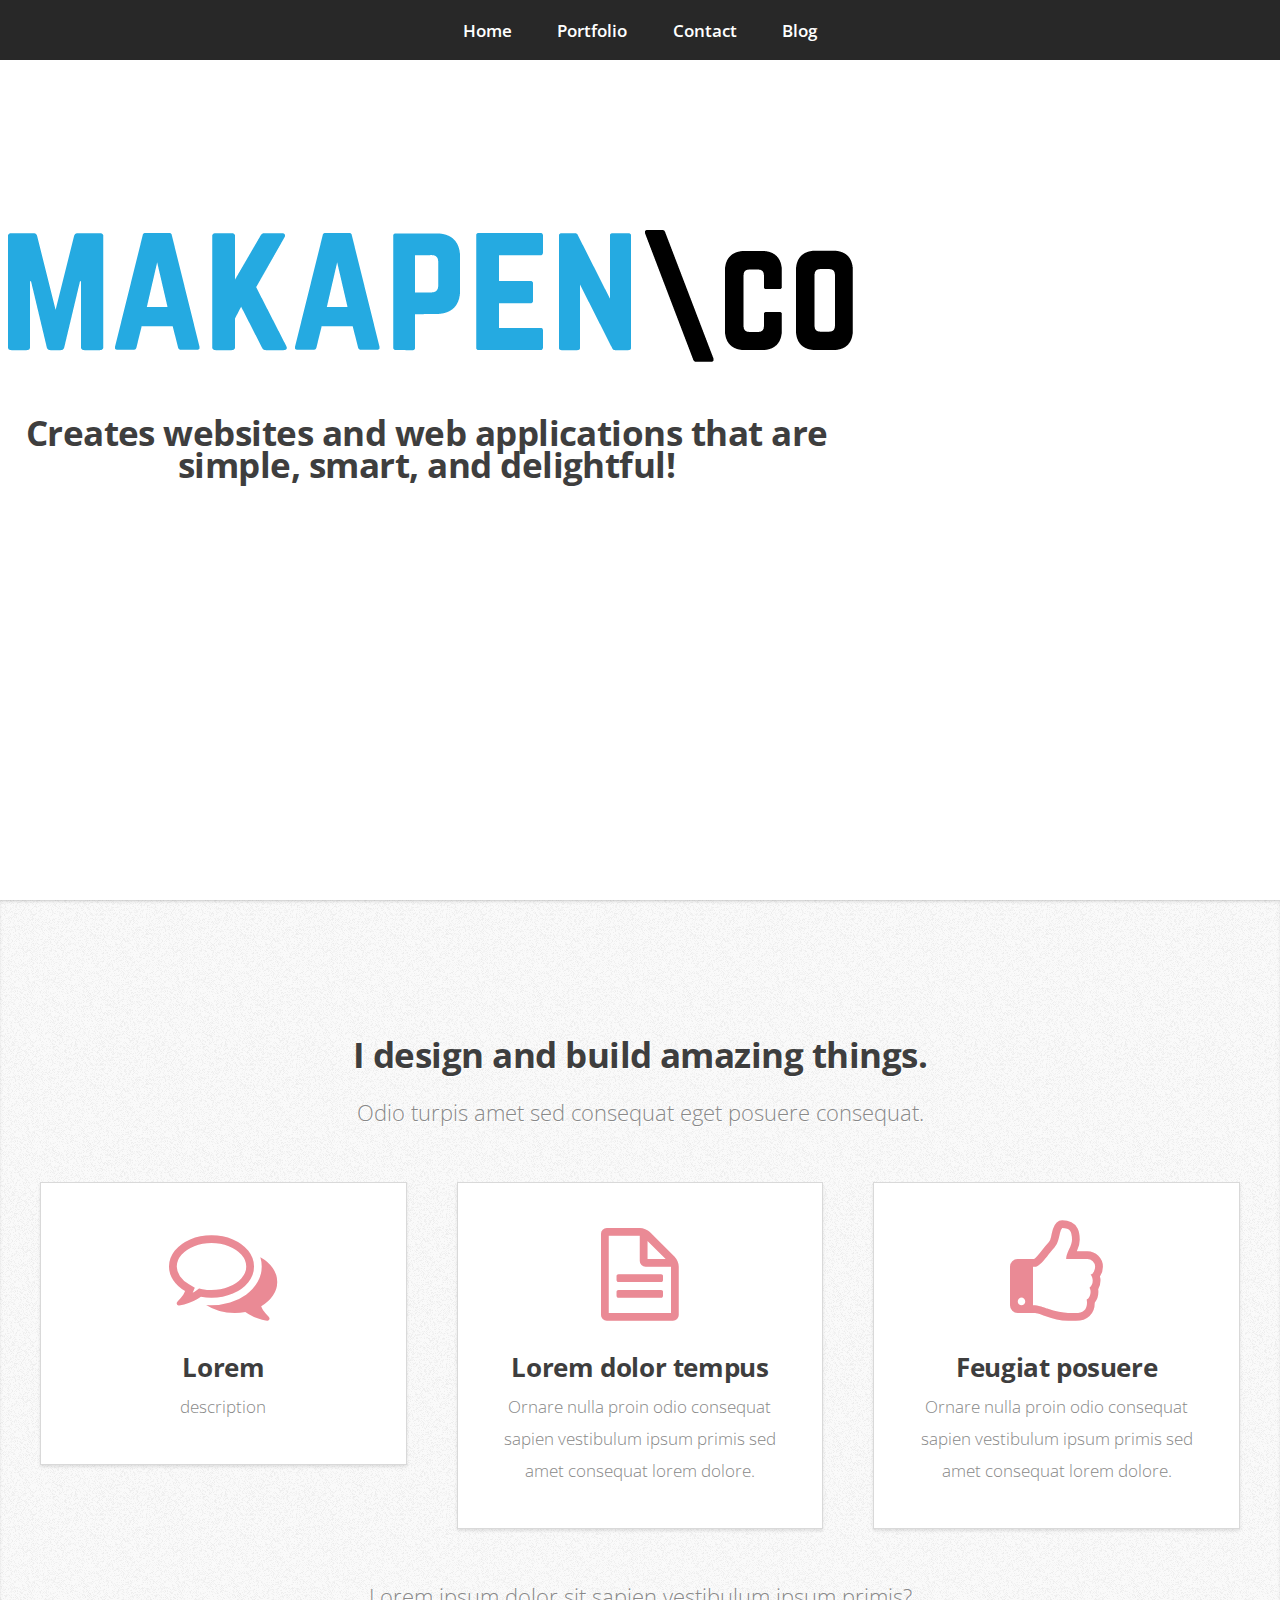
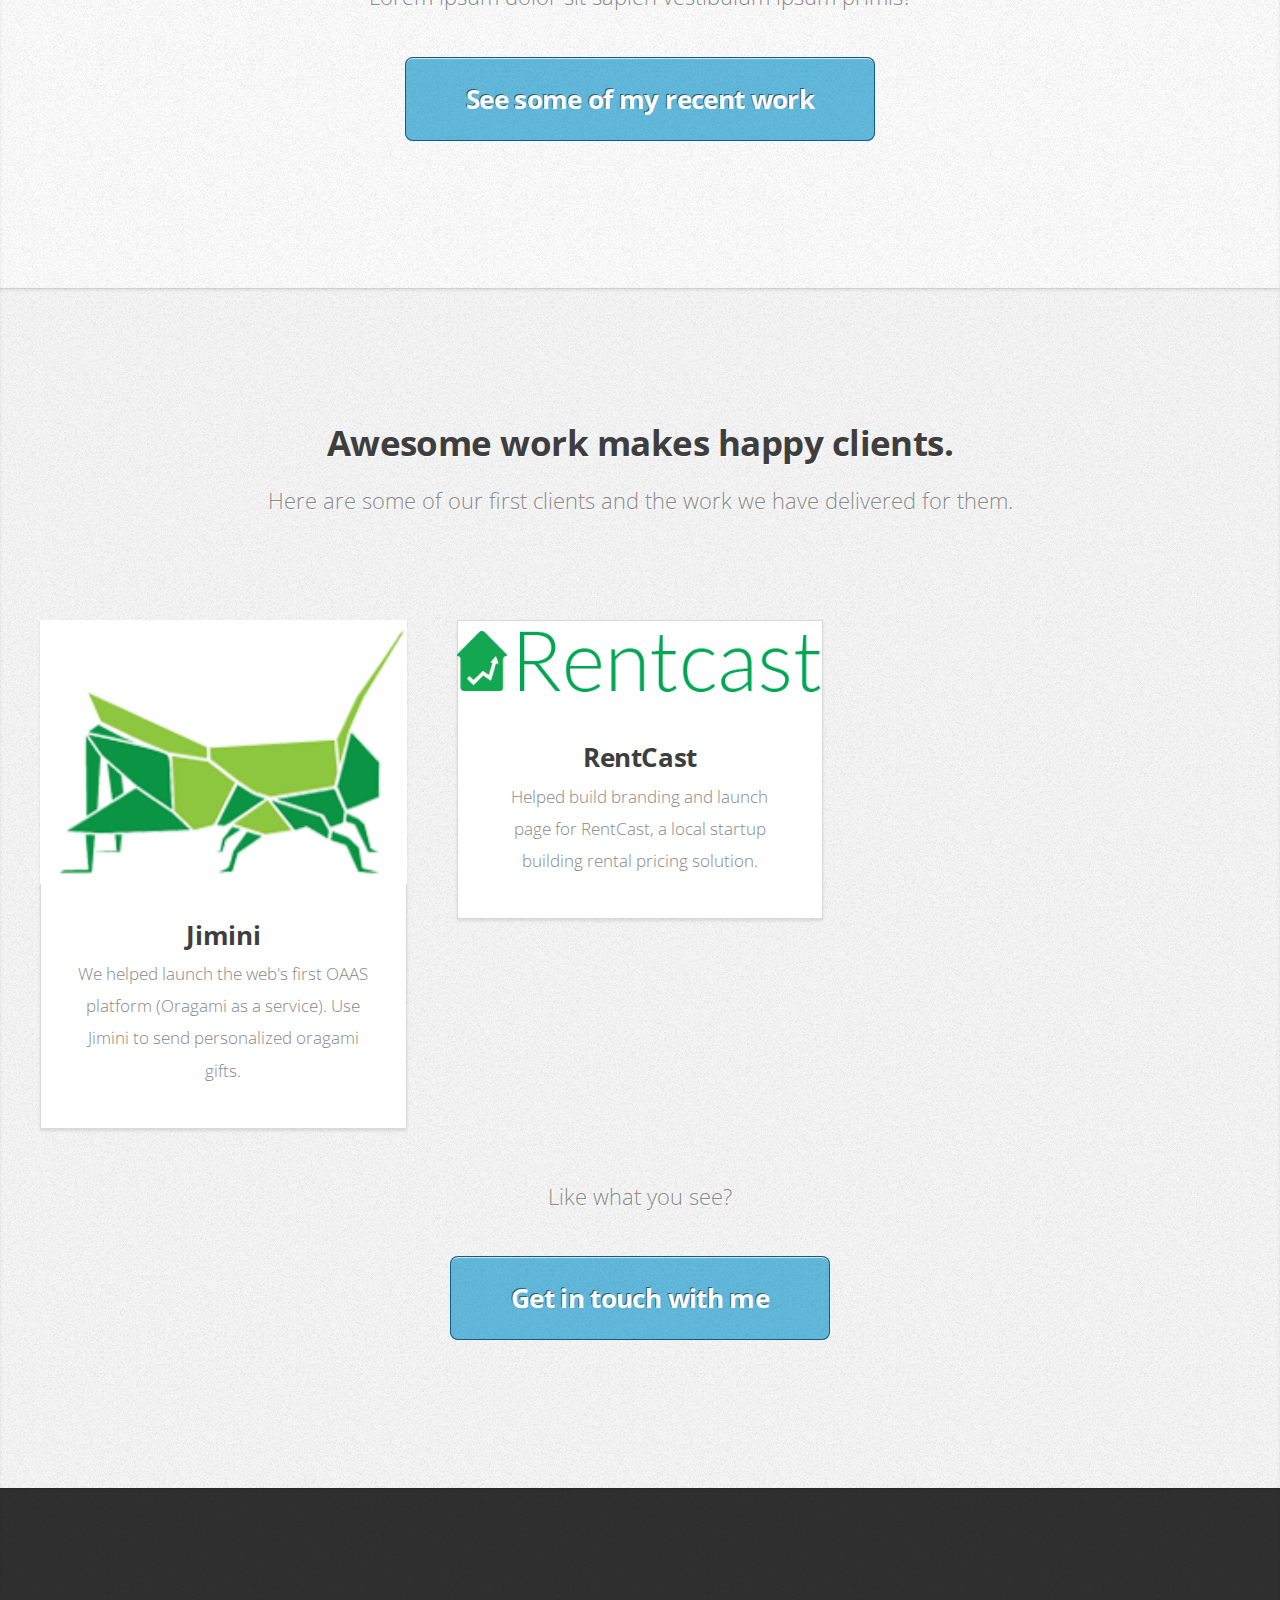
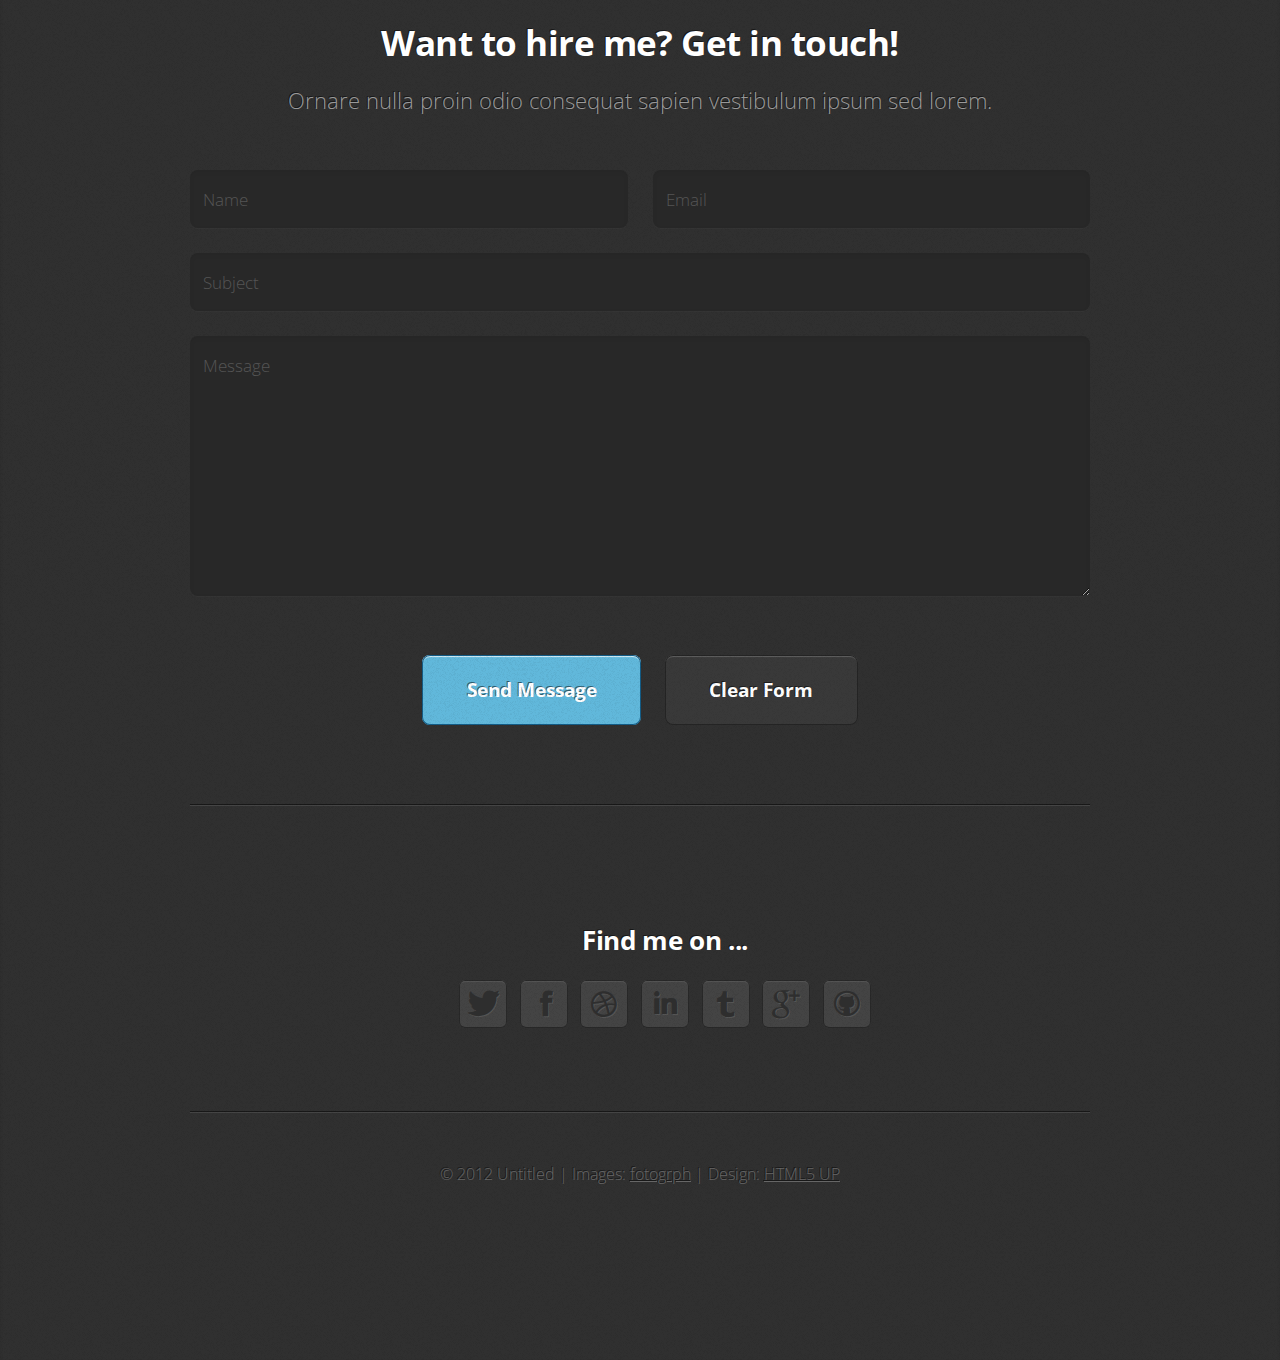
==== commit b8ebe5c7: "added new rentcast logos" ====
--- a/index.html
+++ b/index.html
@@ -100,14 +100,14 @@
 						<div class="row">
 							<div class="4u">
 								<article class="box box-style2">
-									<a href="http://jimini.co" class="image image-full"><img src="images/cricket.png" alt="" /></a>
+									<a href="http://jimini.co" class="image image-full"><img id="origami-logo" src="images/cricket.png" alt="" /></a>
 									<h3><a href="http://flypixel.com/generic-smartphone/8949517882265310">Jimini</a></h3>
                                     <p>We helped launch the web's first OAAS platform (Oragami as a service). Use Jimini to send personalized oragami gifts.</p>
 								</article>
 							</div>
 							<div class="4u">
 								<article class="box box-style2">
-									<a href="http://rencast.co" class="image image-full"><img src="images/rentcastlogo.png" alt="" /></a>
+									<a href="http://rencast.co" class="image image-full"><img id="rentcast-logo" src="images/rentcast.png" alt="" /></a>
 									<h3><a href="http://flypixel.com/n33">RentCast</a></h3>
 									<p>Helped build branding and launch page for RentCast, a local startup building rental pricing solution.</p>
 								</article>
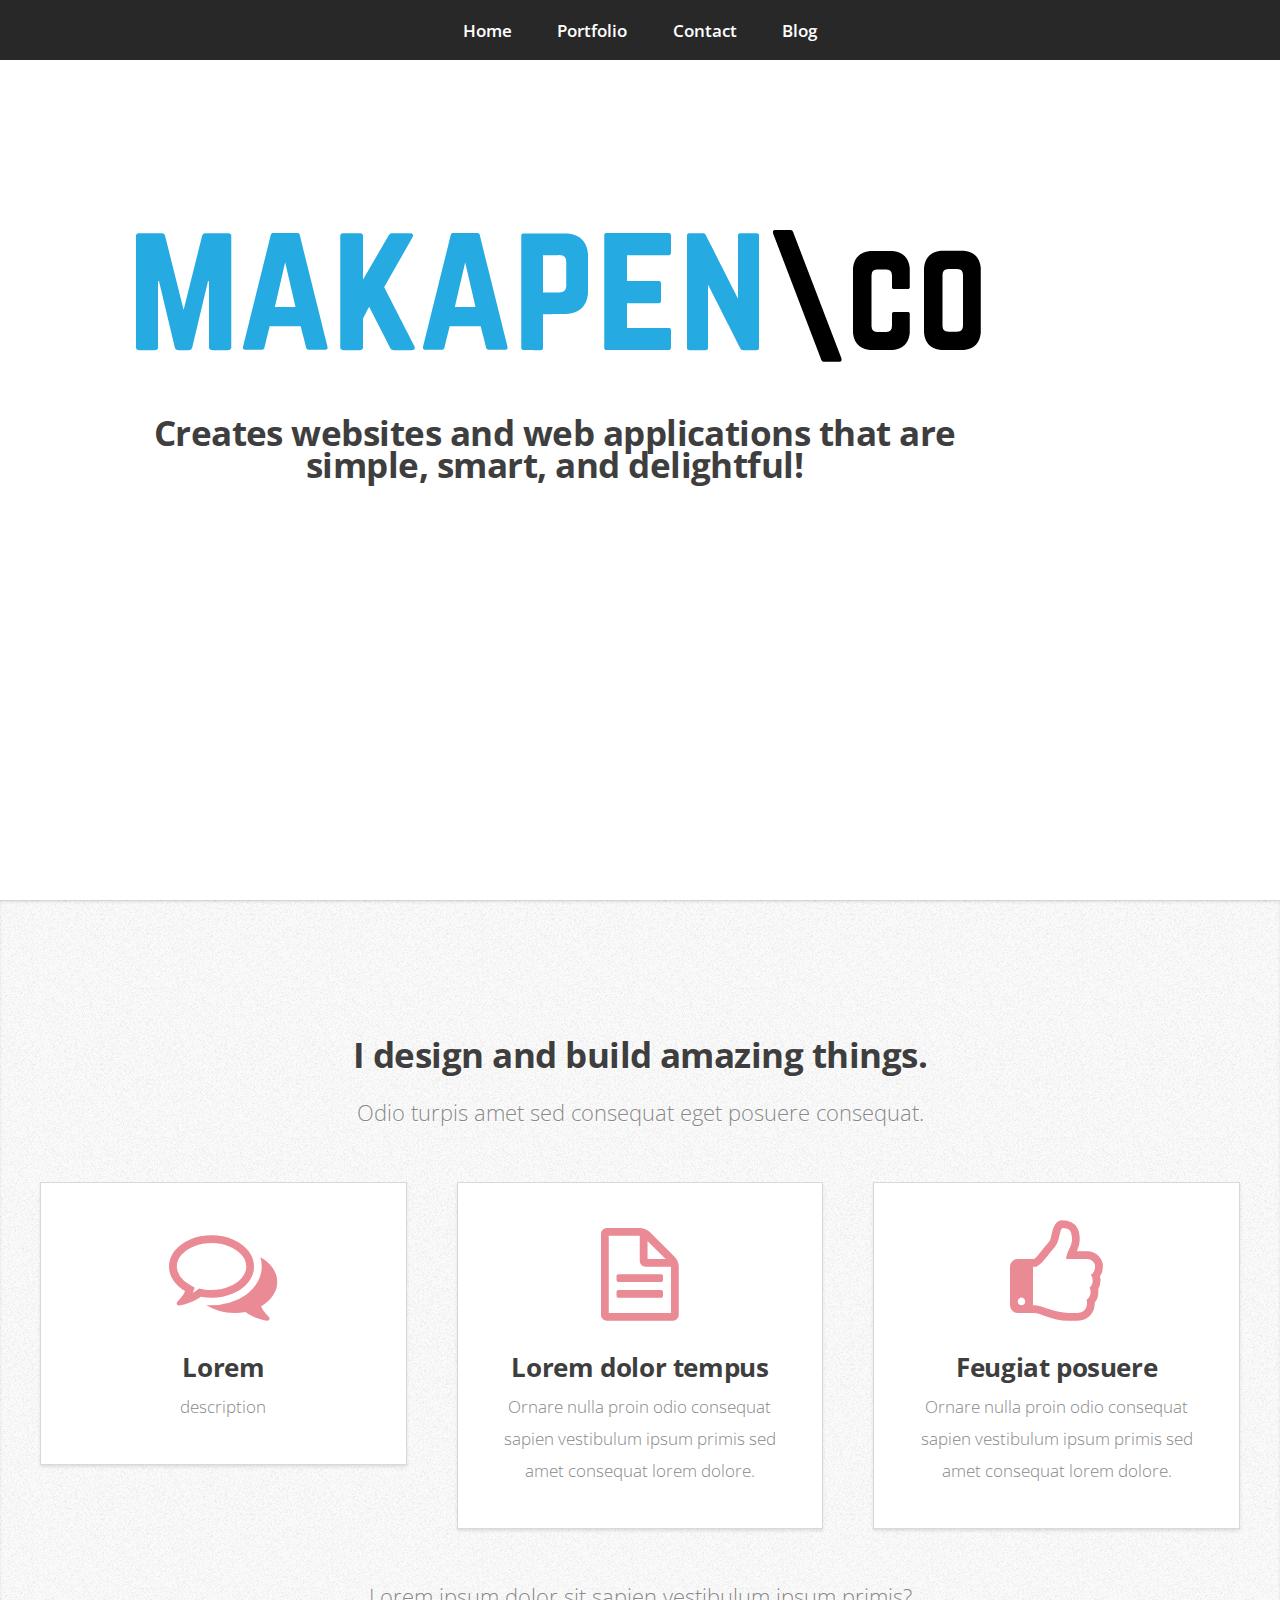
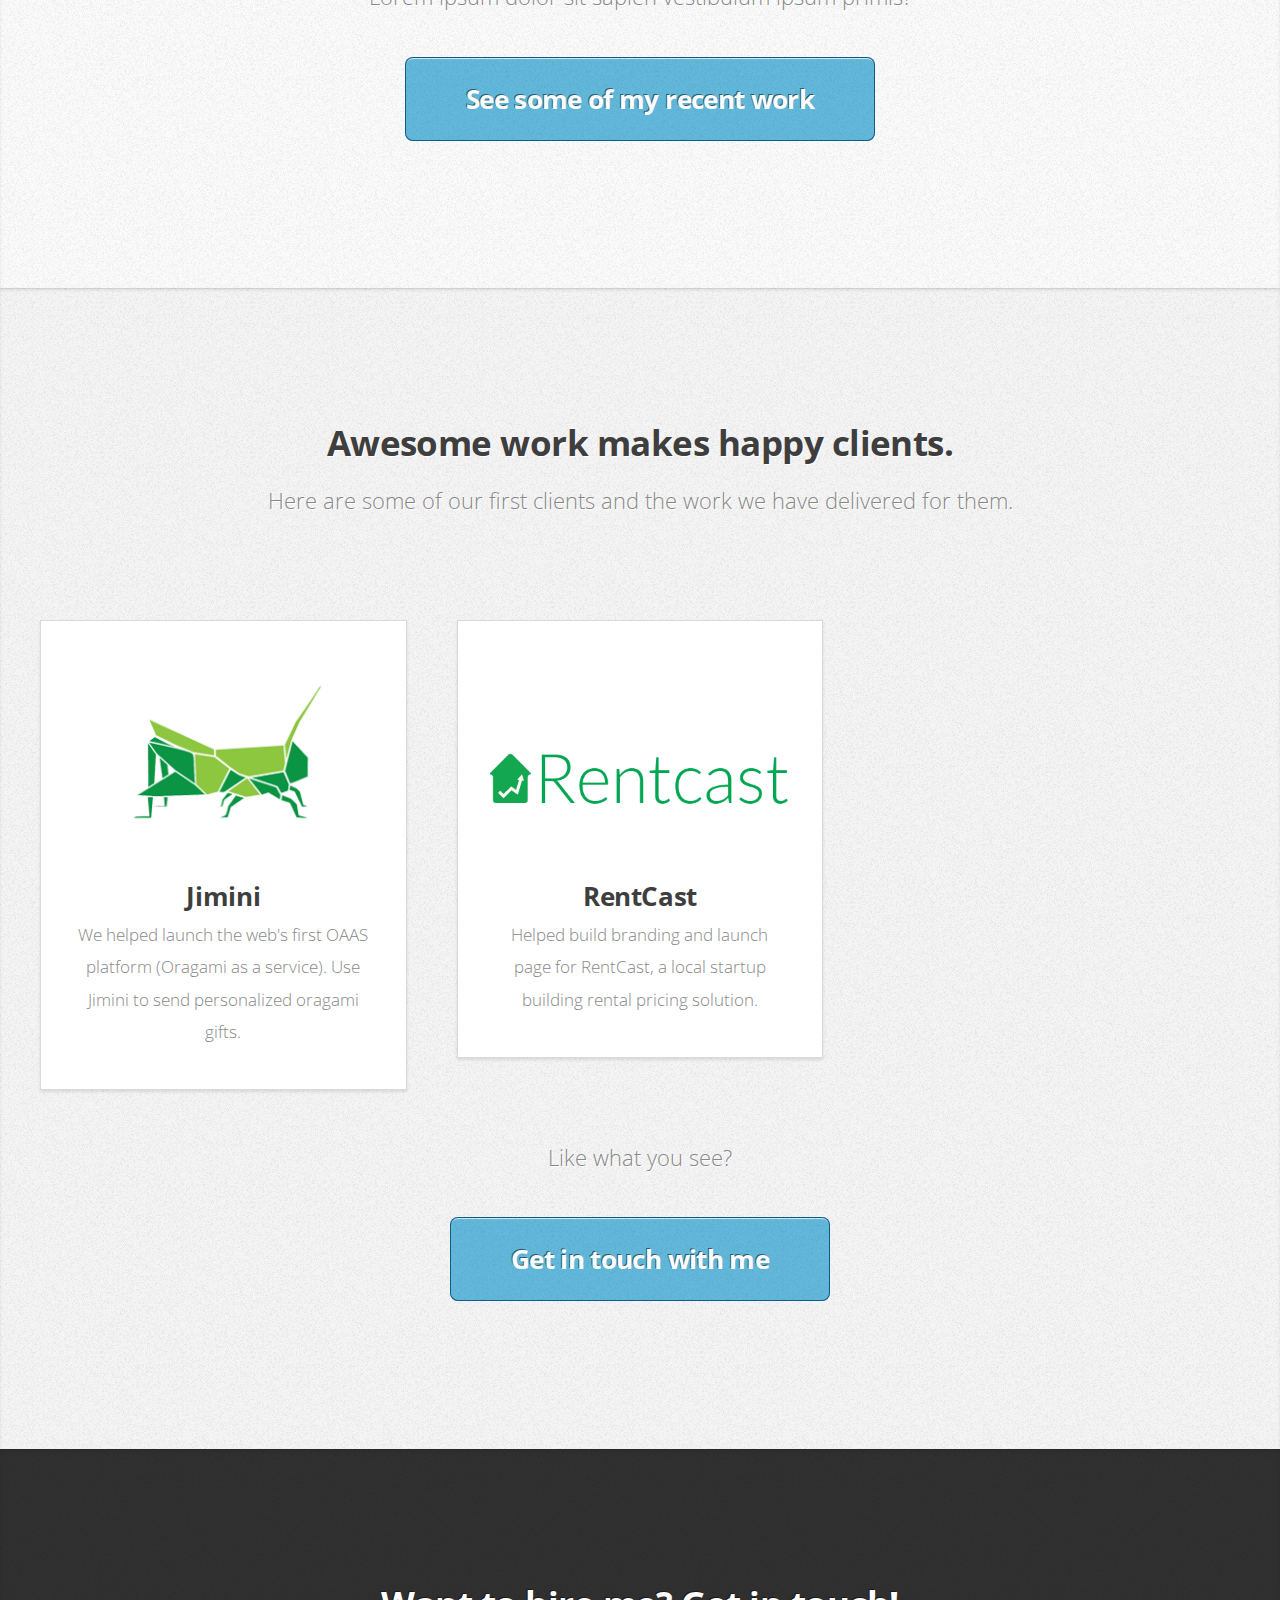
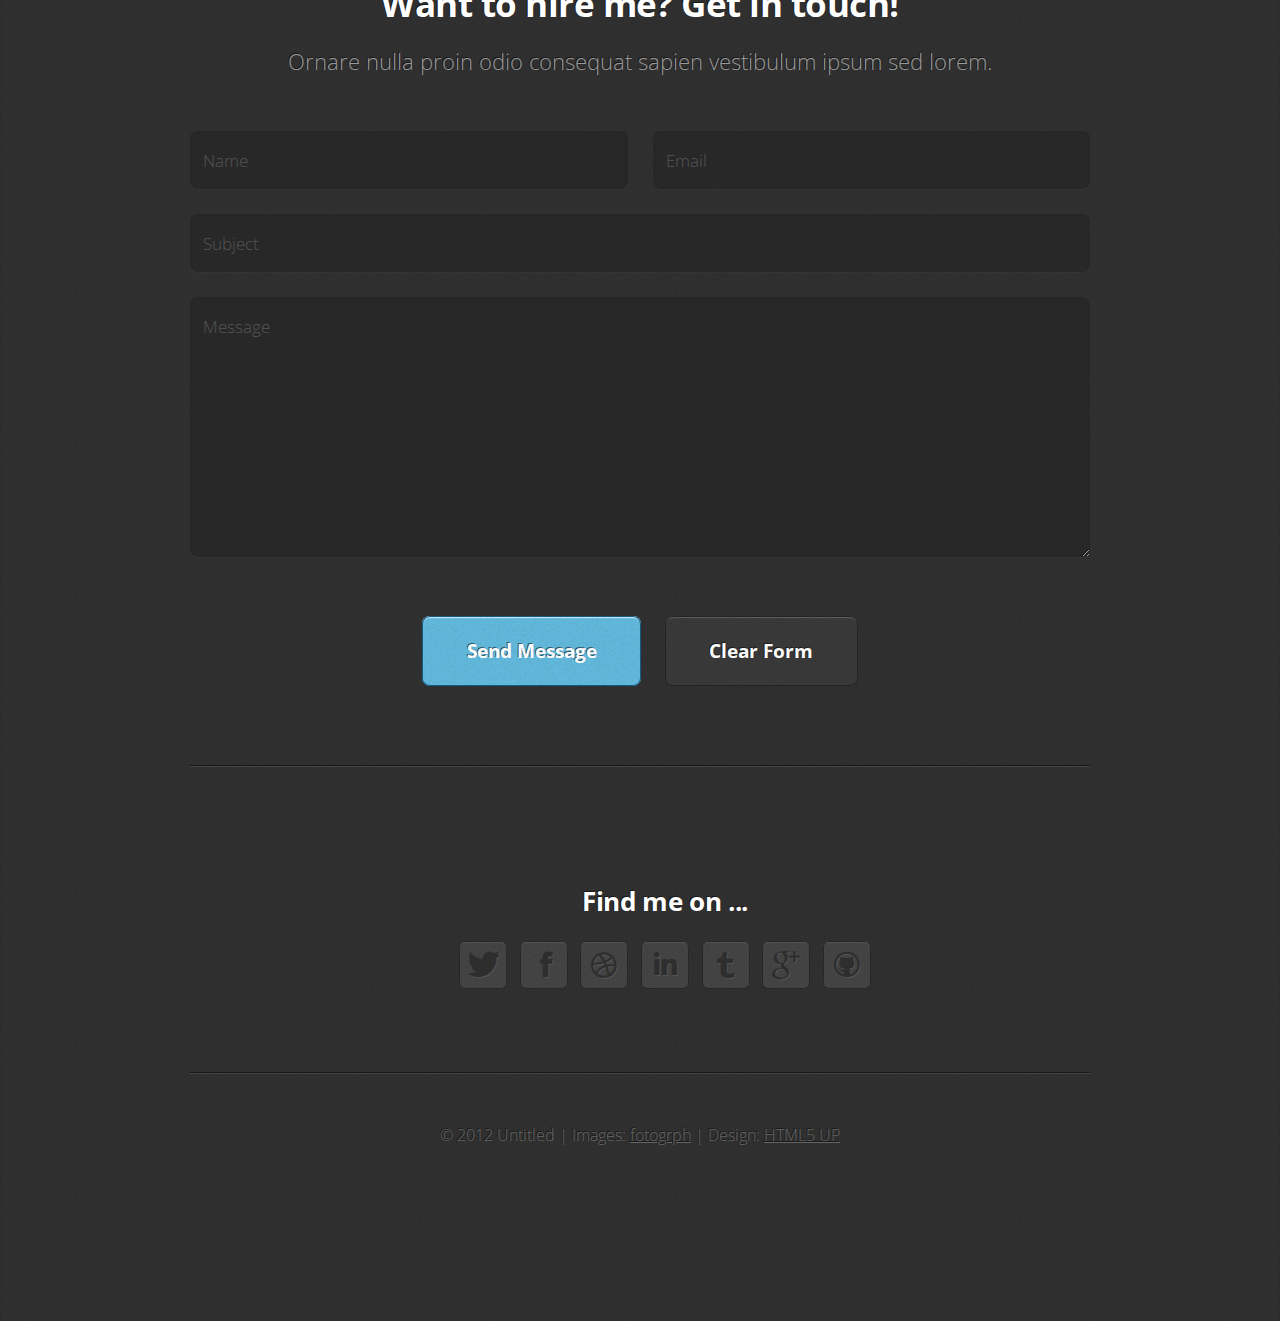
==== commit df595545: "portfolio pieces are in" ====
--- a/index.html
+++ b/index.html
@@ -11,6 +11,7 @@
 		<meta name="description" content="" />
 		<meta name="keywords" content="" />
 		<link href="http://fonts.googleapis.com/css?family=Open+Sans:300,600,700" rel="stylesheet" />
+        <link rel="stylesheet" href="css/custom.css" />
 		<script src="js/jquery.min.js"></script>
 		<script src="js/config.js"></script>
 		<script src="js/skel.min.js"></script>
--- a/css/custom.css
+++ b/css/custom.css
@@ -0,0 +1,30 @@
+.makapenIntro {
+    margin-left: 10%;
+    margin-right: 10%;
+    text-align: center;
+}
+
+#portfolio .image {
+    height:200px;
+}
+
+.image #origami-logo {
+    width: 200px;
+    top:35px;
+    position: relative;
+    left: 50%;
+    margin-left: -100px;
+    margin-top: 25px;
+
+}
+
+.image #rentcast-logo {
+    width: 300px;
+    top: 50%;
+    margin-top: -35px;
+    position: relative;
+    left: 50%;
+    margin-left: -150px;
+    margin-top: 25px;
+
+}